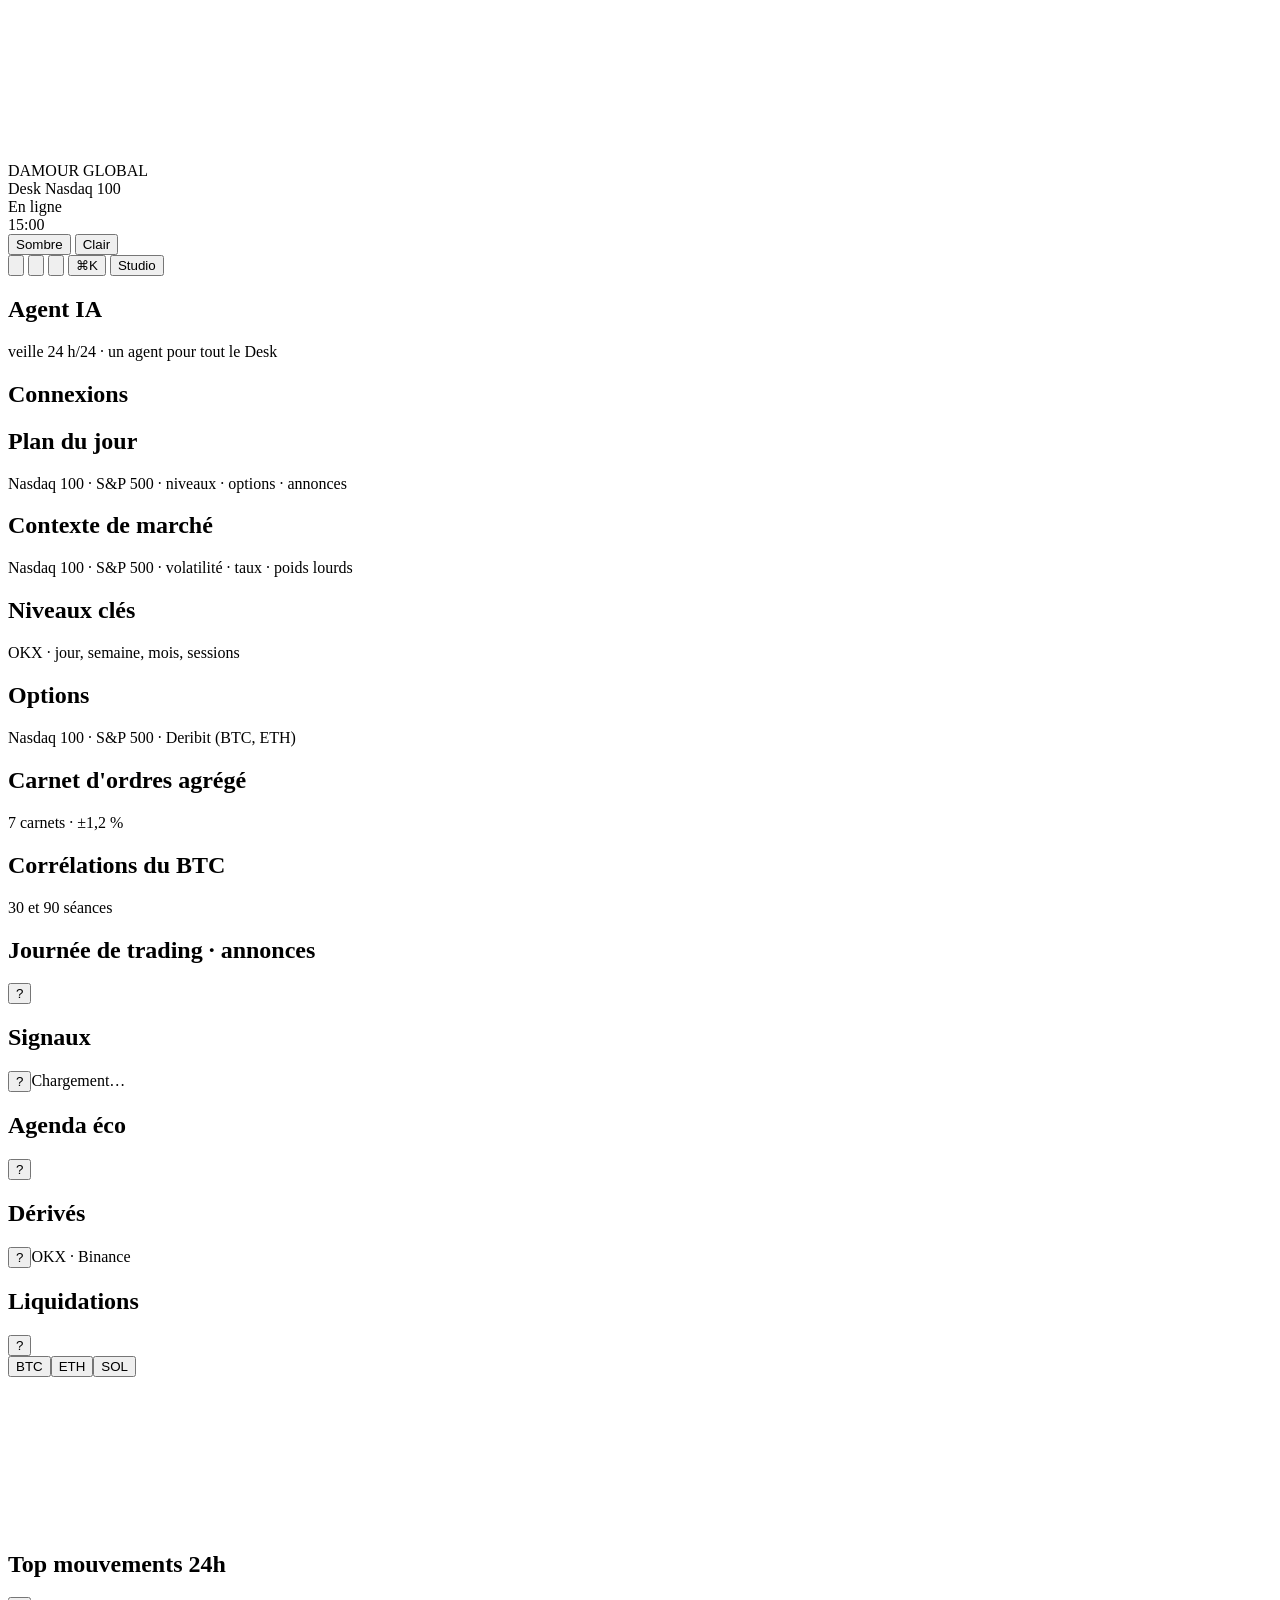
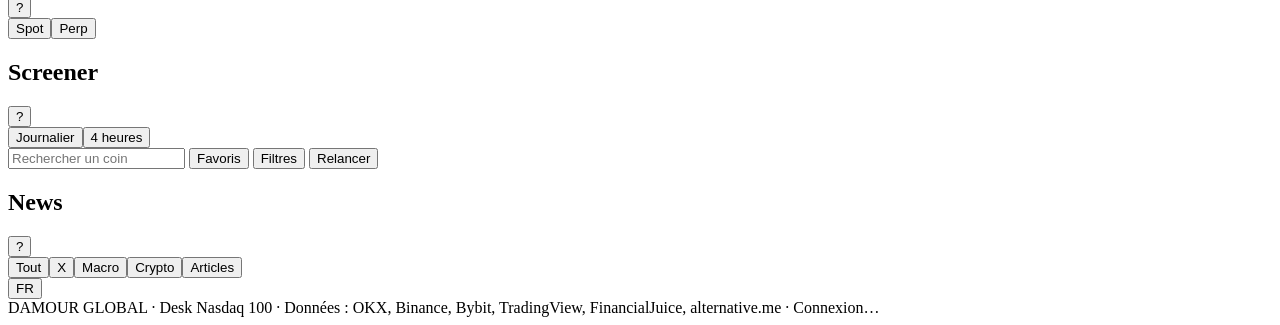
==== page.html @ a6fc5a19 "Plan du jour et Contexte de marché : choix Nasdaq 100 / S&P 500 Co-Authored-By: Claude Sonnet 5.5 <n" ====
<!doctype html>
<html lang="fr">
<head>
<meta charset="utf-8">
<meta name="viewport" content="width=device-width,initial-scale=1,viewport-fit=cover">
<title>DAMOUR GLOBAL · Desk Nasdaq 100</title>
<meta name="description" content="Desk de trading des futures Nasdaq 100 : plan du jour, niveaux clés, options, contexte de marché et news en direct.">
<meta property="og:type" content="website">
<meta property="og:site_name" content="DAMOUR GLOBAL">
<meta property="og:title" content="DAMOUR GLOBAL · Desk Nasdaq 100">
<meta property="og:description" content="Plan du jour, niveaux clés, options et contexte de marché pour le Nasdaq 100.">
<meta name="twitter:card" content="summary_large_image">
<meta name="twitter:title" content="DAMOUR GLOBAL · Desk Nasdaq 100">
<meta name="twitter:description" content="Plan du jour, niveaux clés, options et contexte de marché pour le Nasdaq 100.">
<!--@public--><script>window.CK_PUBLIC=1;</script><!--/@public-->
<link rel="preconnect" href="https://fonts.googleapis.com">
<link rel="preconnect" href="https://fonts.gstatic.com" crossorigin>
<link href="https://fonts.googleapis.com/css2?family=Bricolage+Grotesque:opsz,wght@12..96,500;12..96,600;12..96,700&family=Barlow+Condensed:wght@500;600;700&family=Barlow:wght@400;500;600;700;800&family=JetBrains+Mono:wght@400;500;600&display=swap" rel="stylesheet">
<script id="cockpit-config">
/*@@CONFIG@@*/
</script>
<script>
/* Applique le thème avant l'affichage (évite un flash) */
(function(){try{var c=window.COCKPIT_CONFIG||{},k="cockpit:"+(c.id||"damour")+":",t=localStorage.getItem(k+"theme")||c.theme||"dark";if(t!=="light")t="dark";document.documentElement.setAttribute("data-theme",t);}catch(e){document.documentElement.setAttribute("data-theme","dark");}})();
</script>
<style>
/*@@CSS@@*/
</style>
<script>
/*@@JS@@*/
</script>
</head>
<body>
<canvas id="bg3d" aria-hidden="true"></canvas><div class="shade" aria-hidden="true"></div>

<header class="top">
  <div class="brand">
    <span class="mark" id="brandMark" aria-hidden="true"></span>
    <div class="bt">
      <div class="bname" id="bName">DAMOUR GLOBAL</div>
      <div class="bsub" id="bSub">Desk Nasdaq 100</div>
    </div>
  </div>
  <div class="island" id="island" aria-live="polite">
    <div class="isl-norm"><span class="isl-live" aria-hidden="true"></span><span id="islText">En ligne</span></div>
    <div class="isl-alert"><span class="isl-lbl" id="islLbl"></span><span class="isl-cd" id="islCd">15:00</span></div>
  </div>
  <div class="actions">
    <div class="themes" role="group" aria-label="Affichage">
      <button type="button" data-theme-set="dark">Sombre</button>
      <button type="button" data-theme-set="light">Clair</button>
    </div>
    <button type="button" class="btn icon" id="btnLayout" title="Déplacer et redimensionner les blocs" aria-label="Disposition"><svg viewBox="0 0 24 24"><rect x="3.5" y="3.5" width="7" height="9" rx="2"/><rect x="13.5" y="3.5" width="7" height="5" rx="2"/><rect x="13.5" y="11.5" width="7" height="9" rx="2"/><rect x="3.5" y="15.5" width="7" height="5" rx="2"/></svg></button>
    <button type="button" class="btn icon" id="btnAlerts" title="Alertes" aria-label="Alertes"><svg viewBox="0 0 24 24"><path d="M6 16V11a6 6 0 1 1 12 0v5l1.5 2h-15L6 16Z"/><path d="M10 20a2 2 0 0 0 4 0"/></svg><span class="badge" id="alertCount" hidden></span></button>
    <button type="button" class="btn icon" id="btnCalc" title="Calculateur de position" aria-label="Calculateur de position"><svg viewBox="0 0 24 24"><rect x="5" y="3" width="14" height="18" rx="2.5"/><path d="M8.5 7.5h7M8.5 12h1M12 12h1M15.5 12h0M8.5 16h1M12 16h1M15.5 16h0"/></svg></button>
    <button type="button" class="btn icon kbd" id="btnPalette" title="Commandes (Ctrl+K)" aria-label="Commandes">⌘K</button>
    <button type="button" class="btn primary" id="btnStudio">Studio</button>
  </div>
</header>

<div class="strip" id="strip" aria-label="Prix en direct"></div>
<nav class="doors" id="doors" role="tablist" aria-label="Espaces du desk"></nav>

<main class="grid" id="grid">

  <section class="mod" data-mod="veille">
    <header class="mhd"><span class="mno"></span><h2>Agent IA</h2><span class="meta">veille 24 h/24 · un agent pour tout le Desk</span></header>
    <div class="card"><div class="vl" id="veille"></div></div>
  </section>

  <section class="mod" data-mod="net">
    <header class="mhd"><span class="mno"></span><h2>Connexions</h2><span class="meta" id="netMeta"></span></header>
    <div class="card net-card" id="net"></div>
  </section>

  <section class="mod" data-mod="plan">
    <header class="mhd"><span class="mno"></span><h2>Plan du jour</h2><span class="meta">Nasdaq 100 · S&amp;P 500 · niveaux · options · annonces</span></header>
    <div class="card"><div class="lv plan" id="plan"></div></div>
  </section>

  <section class="mod" data-mod="ctx">
    <header class="mhd"><span class="mno"></span><h2>Contexte de marché</h2><span class="meta">Nasdaq 100 · S&amp;P 500 · volatilité · taux · poids lourds</span></header>
    <div class="card"><div class="ctx" id="ctx"></div></div>
  </section>

  <section class="mod" data-mod="levels">
    <header class="mhd"><span class="mno"></span><h2>Niveaux clés</h2><span class="meta">OKX · jour, semaine, mois, sessions</span></header>
    <div class="card"><div class="lv" id="levels"></div></div>
  </section>

  <section class="mod" data-mod="opts">
    <header class="mhd"><span class="mno"></span><h2>Options</h2><span class="meta">Nasdaq 100 · S&amp;P 500 · Deribit (BTC, ETH)</span></header>
    <div class="card"><div class="op" id="opts"></div></div>
  </section>

  <section class="mod" data-mod="book">
    <header class="mhd"><span class="mno"></span><h2>Carnet d'ordres agrégé</h2><span class="meta">7 carnets · ±1,2 %</span></header>
    <div class="card"><div class="bk" id="book"></div></div>
  </section>

  <section class="mod" data-mod="corr">
    <header class="mhd"><span class="mno"></span><h2>Corrélations du BTC</h2><span class="meta">30 et 90 séances</span></header>
    <div class="card"><div class="cr" id="corr"></div></div>
  </section>

  <section class="mod" data-mod="day">
    <header class="mhd"><span class="mno"></span><h2>Journée de trading · annonces</h2><button type="button" class="help" data-help="day" aria-label="Explication">?</button><span class="meta" id="dayMeta"></span></header>
    <div class="helpbox" data-helpbox="day" hidden></div>
    <div class="card day-card">
      <div class="day-alert" id="dayAlert" hidden><span class="da-lbl" id="daLbl"></span><span class="da-cd" id="daCd">15:00</span></div>
      <div class="day-wrap"><div class="day" id="day"></div><aside class="dside" id="daySide" aria-live="polite"></aside></div>
      <div class="day-info" id="dayInfo"></div>
    </div>
  </section>

  <section class="mod" data-mod="map">
    <header class="mhd"><span class="mno"></span><h2>Signaux</h2><button type="button" class="help" data-help="map" aria-label="Explication">?</button><span class="meta" id="mapMeta">Chargement…</span></header>
    <div class="helpbox" data-helpbox="map" hidden></div>
    <div class="card map-card">
      <div class="sig-list" id="sigList"></div>
      <aside class="map-detail" id="mapDetail" aria-live="polite"></aside>
    </div>
  </section>

  <section class="mod" data-mod="events">
    <header class="mhd"><span class="mno"></span><h2>Agenda éco</h2><button type="button" class="help" data-help="events" aria-label="Explication">?</button><span class="meta" id="calMeta"></span></header>
    <div class="helpbox" data-helpbox="events" hidden></div>
    <div class="card">
      <div class="next" id="nextEvent"></div>
      <div class="cal" id="cal"></div>
    </div>
  </section>

  <section class="mod" data-mod="deriv">
    <header class="mhd"><span class="mno"></span><h2>Dérivés</h2><button type="button" class="help" data-help="deriv" aria-label="Explication">?</button><span class="meta">OKX · Binance</span></header>
    <div class="helpbox" data-helpbox="deriv" hidden></div>
    <div class="card"><div class="deriv" id="deriv"></div></div>
  </section>

  <section class="mod" data-mod="liq">
    <header class="mhd"><span class="mno"></span><h2>Liquidations</h2><button type="button" class="help" data-help="liq" aria-label="Explication">?</button>
      <div class="seg" id="liqSym" role="group" aria-label="Actif"><button type="button" data-s="BTC">BTC</button><button type="button" data-s="ETH">ETH</button><button type="button" data-s="SOL">SOL</button></div>
    </header>
    <div class="helpbox" data-helpbox="liq" hidden></div>
    <div class="card liq-card">
      <div class="liq-head" id="liqHead"></div>
      <div class="liqmap" id="liqMap"><canvas id="liqCanvas"></canvas><div class="liqtip" id="liqTip" hidden></div></div>
      <div class="liq-legend" id="liqLegend"></div>
      <div class="liq-live">
        <div class="liqsum" id="liqSum"></div>
        <div class="feed" id="liqFeed"></div>
      </div>
    </div>
  </section>

  <section class="mod" data-mod="movers">
    <header class="mhd"><span class="mno"></span><h2>Top mouvements 24h</h2><button type="button" class="help" data-help="movers" aria-label="Explication">?</button>
      <div class="seg" id="moversSeg" role="group" aria-label="Marché"><button type="button" data-m="spot">Spot</button><button type="button" data-m="perp">Perp</button></div>
    </header>
    <div class="helpbox" data-helpbox="movers" hidden></div>
    <div class="card"><div class="movers" id="movers"></div></div>
  </section>

  <section class="mod" data-mod="screener">
    <header class="mhd"><span class="mno"></span><h2>Screener</h2><button type="button" class="help" data-help="screener" aria-label="Explication">?</button><span class="meta" id="scanMeta"></span></header>
    <div class="helpbox" data-helpbox="screener" hidden></div>
    <div class="card">
      <div class="sc-presets" id="presets" role="group" aria-label="Préréglages"></div>
      <div class="sc-desc" id="scDesc"></div>
      <div class="sc-bar">
        <div class="seg" id="scTf" role="group" aria-label="Unité de temps"><button type="button" data-tf="1D">Journalier</button><button type="button" data-tf="4H">4 heures</button></div>
        <input type="search" id="scanSearch" placeholder="Rechercher un coin" autocomplete="off">
        <button type="button" class="btn sm" id="favOnly" aria-pressed="false">Favoris</button>
        <button type="button" class="btn sm" id="scFilters" aria-pressed="false">Filtres</button>
        <button type="button" class="btn sm" id="scanRun">Relancer</button>
      </div>
      <div class="sc-builder" id="scBuilder" hidden></div>
      <div class="sc-progress" id="scProg"><i></i></div>
      <div class="tablewrap">
        <table class="scan">
          <thead id="scanHead"></thead>
          <tbody id="scanBody"></tbody>
        </table>
      </div>
      <div class="empty" id="scanState" hidden></div>
    </div>
  </section>

  <section class="mod" data-mod="news">
    <header class="mhd"><span class="mno"></span><h2>News</h2><button type="button" class="help" data-help="news" aria-label="Explication">?</button>
      <div class="seg" id="newsSeg" role="group" aria-label="Flux"><button type="button" data-n="tout">Tout</button><button type="button" data-n="x">X</button><button type="button" data-n="macro">Macro</button><button type="button" data-n="crypto">Crypto</button><button type="button" data-n="articles">Articles</button></div>
      <button type="button" class="btn sm" id="newsLang" title="Traduire en français">FR</button>
    </header>
    <div class="helpbox" data-helpbox="news" hidden></div>
    <div class="card"><div class="news" id="news"></div></div>
  </section>

</main>

<div class="editbar" id="editBar" hidden>
  <span class="eb-tip">Glisse un bloc par son titre, redimensionne-le par le coin en bas à droite.</span>
  <div class="eb-add" id="layAdd"></div>
  <button type="button" class="btn sm" id="layReset">Disposition d'origine</button>
  <button type="button" class="btn sm primary" id="layDone">Terminer</button>
</div>

<footer class="foot">
  <span id="footBrand">DAMOUR GLOBAL · Desk Nasdaq 100</span>
  <span class="sep">·</span>
  <span>Données : OKX, Binance, Bybit, TradingView, FinancialJuice, alternative.me</span>
  <span class="sep">·</span>
  <span id="wsState">Connexion…</span>
</footer>

<!-- ========== Fenêtres ========== -->
<div class="ov" id="ovChart" hidden>
  <div class="modal wide" role="dialog" aria-modal="true" aria-labelledby="chartTitle">
    <div class="mh"><h3 id="chartTitle">Graphique</h3><a class="btn sm" id="chartLink" target="_blank" rel="noopener">Ouvrir sur TradingView</a><button type="button" class="x" data-close aria-label="Fermer">×</button></div>
    <div class="chartbox" id="chartBox"></div>
  </div>
</div>

<div class="ov" id="ovStudio" hidden>
  <div class="modal side" role="dialog" aria-modal="true" aria-labelledby="studioTitle">
    <div class="mh"><h3 id="studioTitle">Studio</h3><button type="button" class="x" data-close aria-label="Fermer">×</button></div>
    <div class="mb" id="studioBody"></div>
    <div class="mf">
      <button type="button" class="btn" id="stReset">Réinitialiser</button>
    </div>
  </div>
</div>


<div class="ov" id="ovAlerts" hidden>
  <div class="modal" role="dialog" aria-modal="true" aria-labelledby="alertsTitle">
    <div class="mh"><h3 id="alertsTitle">Alertes</h3><button type="button" class="x" data-close aria-label="Fermer">×</button></div>
    <div class="mb">
      <form class="aform" id="alertForm">
        <input id="alSym" placeholder="BTC" autocomplete="off" aria-label="Actif" required>
        <select id="alCond" aria-label="Condition"><option value="above">passe au-dessus de</option><option value="below">passe en dessous de</option></select>
        <input id="alPx" type="number" step="any" placeholder="Prix" aria-label="Prix" required>
        <button type="submit" class="btn primary">Ajouter</button>
      </form>
      <div class="err" id="alErr" hidden></div>
      <div class="alist" id="alList"></div>
      <label class="chk"><input type="checkbox" id="alRose"> M'alerter quand un indicateur de la carte change d'état</label>
      <p class="note">Les alertes sonnent tant que cet onglet reste ouvert (même en arrière-plan).</p>
    </div>
  </div>
</div>

<div class="ov" id="ovCalc" hidden>
  <div class="modal" role="dialog" aria-modal="true" aria-labelledby="calcTitle">
    <div class="mh"><h3 id="calcTitle">Calculateur de position</h3><button type="button" class="x" data-close aria-label="Fermer">×</button></div>
    <div class="mb calc">
      <label>Capital ($)<input id="cCap" type="number" step="any" value="1000"></label>
      <label>Risque par trade (%)<input id="cRisk" type="number" step="any" value="1"></label>
      <label>Entrée<input id="cIn" type="number" step="any" placeholder="86000"></label>
      <label>Stop<input id="cSl" type="number" step="any" placeholder="84500"></label>
      <label>Objectif (optionnel)<input id="cTp" type="number" step="any" placeholder="90500"></label>
      <div class="cout" id="cOut"></div>
    </div>
  </div>
</div>

<div class="ov pal" id="ovPalette" hidden>
  <div class="modal palette" role="dialog" aria-modal="true" aria-label="Commandes">
    <input id="palIn" placeholder="Tape une commande ou un coin (ex. SOL)" autocomplete="off">
    <div class="pallist" id="palList" role="listbox"></div>
  </div>
</div>

<div class="toasts" id="toasts" aria-live="polite"></div>

<script id="cockpit-boot">window.Cockpit&&window.Cockpit.boot();</script>
</body>
</html>
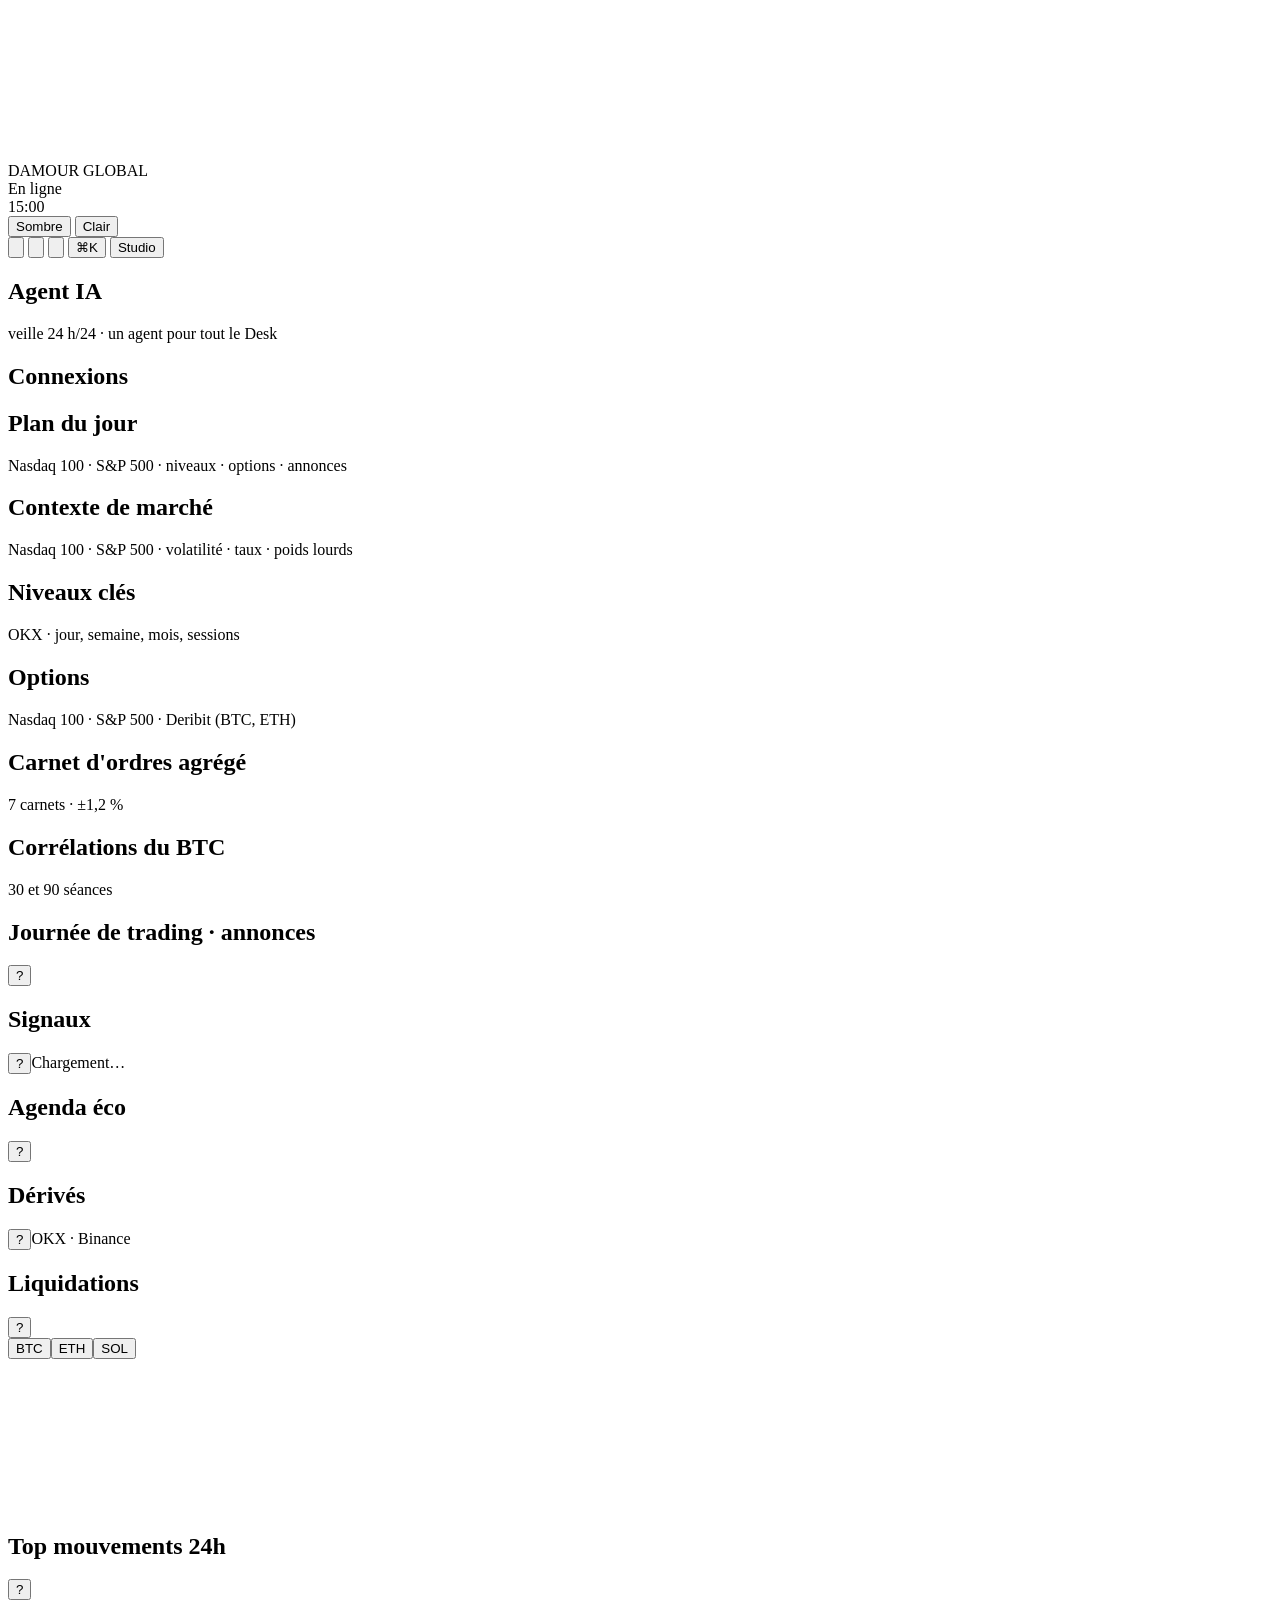
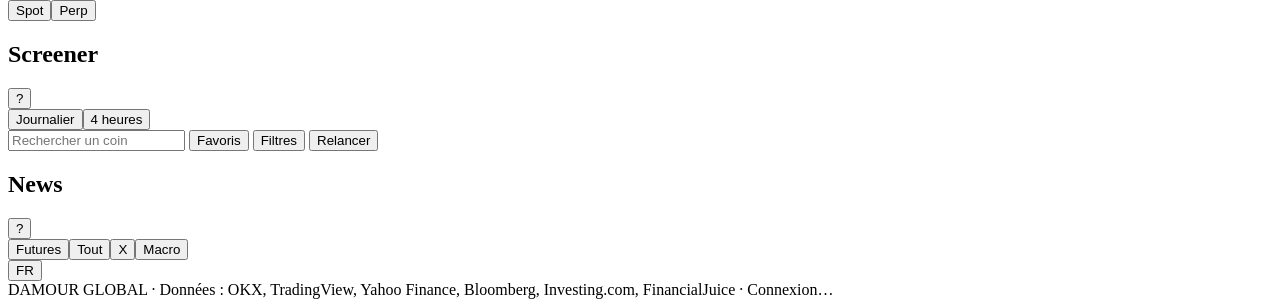
==== commit ac92f315: "Plan Futures, taux 5 ans, sous-titre retiré, news futures (Bloomberg, Investing, Trading Economics, " ====
--- a/page.html
+++ b/page.html
@@ -3,7 +3,7 @@
 <head>
 <meta charset="utf-8">
 <meta name="viewport" content="width=device-width,initial-scale=1,viewport-fit=cover">
-<title>DAMOUR GLOBAL · Desk Nasdaq 100</title>
+<title>DAMOUR GLOBAL</title>
 <meta name="description" content="Desk de trading des futures Nasdaq 100 : plan du jour, niveaux clés, options, contexte de marché et news en direct.">
 <meta property="og:type" content="website">
 <meta property="og:site_name" content="DAMOUR GLOBAL">
@@ -38,7 +38,7 @@
     <span class="mark" id="brandMark" aria-hidden="true"></span>
     <div class="bt">
       <div class="bname" id="bName">DAMOUR GLOBAL</div>
-      <div class="bsub" id="bSub">Desk Nasdaq 100</div>
+      <div class="bsub" id="bSub"></div>
     </div>
   </div>
   <div class="island" id="island" aria-live="polite">
@@ -188,7 +188,7 @@
 
   <section class="mod" data-mod="news">
     <header class="mhd"><span class="mno"></span><h2>News</h2><button type="button" class="help" data-help="news" aria-label="Explication">?</button>
-      <div class="seg" id="newsSeg" role="group" aria-label="Flux"><button type="button" data-n="tout">Tout</button><button type="button" data-n="x">X</button><button type="button" data-n="macro">Macro</button><button type="button" data-n="crypto">Crypto</button><button type="button" data-n="articles">Articles</button></div>
+      <div class="seg" id="newsSeg" role="group" aria-label="Flux"><button type="button" data-n="futures">Futures</button><button type="button" data-n="tout">Tout</button><button type="button" data-n="x">X</button><button type="button" data-n="macro">Macro</button></div>
       <button type="button" class="btn sm" id="newsLang" title="Traduire en français">FR</button>
     </header>
     <div class="helpbox" data-helpbox="news" hidden></div>
@@ -205,9 +205,9 @@
 </div>
 
 <footer class="foot">
-  <span id="footBrand">DAMOUR GLOBAL · Desk Nasdaq 100</span>
+  <span id="footBrand">DAMOUR GLOBAL</span>
   <span class="sep">·</span>
-  <span>Données : OKX, Binance, Bybit, TradingView, FinancialJuice, alternative.me</span>
+  <span>Données : OKX, TradingView, Yahoo Finance, Bloomberg, Investing.com, FinancialJuice</span>
   <span class="sep">·</span>
   <span id="wsState">Connexion…</span>
 </footer>
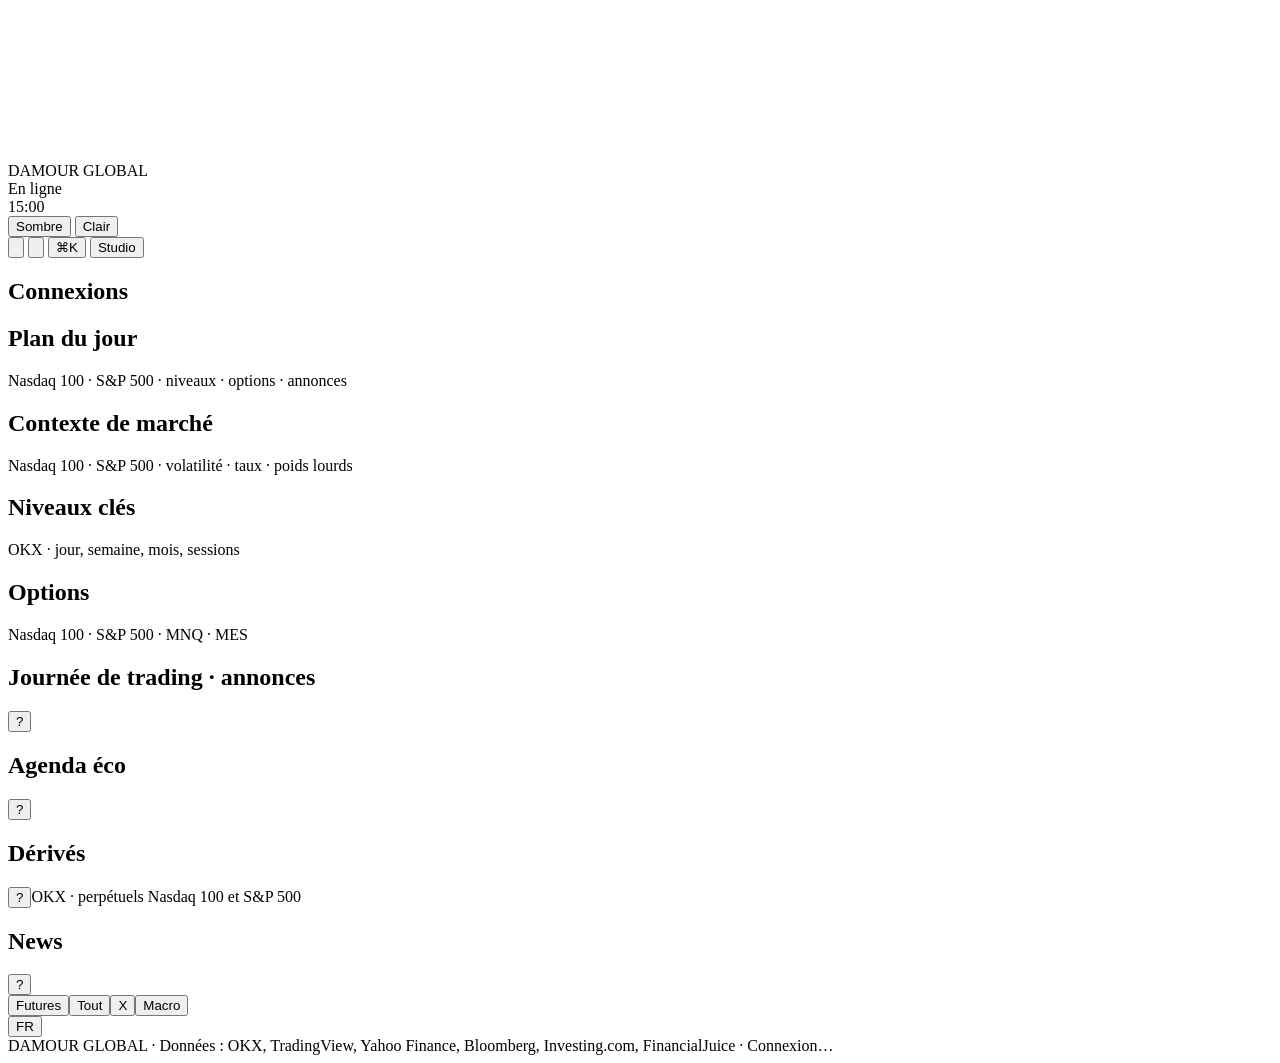
==== commit 9d7d0172: "Prix réels MNQ/MES (robot Yahoo), calculateur en contrats, en-tête Nasdaq puis S&P 500, suppression " ====
--- a/page.html
+++ b/page.html
@@ -9,6 +9,14 @@
 <meta property="og:site_name" content="DAMOUR GLOBAL">
 <meta property="og:title" content="DAMOUR GLOBAL · Desk Nasdaq 100">
 <meta property="og:description" content="Plan du jour, niveaux clés, options et contexte de marché pour le Nasdaq 100.">
+<link rel="manifest" href="manifest.webmanifest">
+<meta name="theme-color" content="#0E1014">
+<link rel="icon" type="image/png" href="icon-192.png">
+<link rel="apple-touch-icon" href="apple-touch-icon.png">
+<meta name="apple-mobile-web-app-capable" content="yes">
+<meta name="mobile-web-app-capable" content="yes">
+<meta name="apple-mobile-web-app-title" content="DAMOUR">
+<meta name="apple-mobile-web-app-status-bar-style" content="black-translucent">
 <meta name="twitter:card" content="summary_large_image">
 <meta name="twitter:title" content="DAMOUR GLOBAL · Desk Nasdaq 100">
 <meta name="twitter:description" content="Plan du jour, niveaux clés, options et contexte de marché pour le Nasdaq 100.">
@@ -51,7 +59,6 @@
       <button type="button" data-theme-set="light">Clair</button>
     </div>
     <button type="button" class="btn icon" id="btnLayout" title="Déplacer et redimensionner les blocs" aria-label="Disposition"><svg viewBox="0 0 24 24"><rect x="3.5" y="3.5" width="7" height="9" rx="2"/><rect x="13.5" y="3.5" width="7" height="5" rx="2"/><rect x="13.5" y="11.5" width="7" height="9" rx="2"/><rect x="3.5" y="15.5" width="7" height="5" rx="2"/></svg></button>
-    <button type="button" class="btn icon" id="btnAlerts" title="Alertes" aria-label="Alertes"><svg viewBox="0 0 24 24"><path d="M6 16V11a6 6 0 1 1 12 0v5l1.5 2h-15L6 16Z"/><path d="M10 20a2 2 0 0 0 4 0"/></svg><span class="badge" id="alertCount" hidden></span></button>
     <button type="button" class="btn icon" id="btnCalc" title="Calculateur de position" aria-label="Calculateur de position"><svg viewBox="0 0 24 24"><rect x="5" y="3" width="14" height="18" rx="2.5"/><path d="M8.5 7.5h7M8.5 12h1M12 12h1M15.5 12h0M8.5 16h1M12 16h1M15.5 16h0"/></svg></button>
     <button type="button" class="btn icon kbd" id="btnPalette" title="Commandes (Ctrl+K)" aria-label="Commandes">⌘K</button>
     <button type="button" class="btn primary" id="btnStudio">Studio</button>
@@ -63,10 +70,6 @@
 
 <main class="grid" id="grid">
 
-  <section class="mod" data-mod="veille">
-    <header class="mhd"><span class="mno"></span><h2>Agent IA</h2><span class="meta">veille 24 h/24 · un agent pour tout le Desk</span></header>
-    <div class="card"><div class="vl" id="veille"></div></div>
-  </section>
 
   <section class="mod" data-mod="net">
     <header class="mhd"><span class="mno"></span><h2>Connexions</h2><span class="meta" id="netMeta"></span></header>
@@ -89,19 +92,11 @@
   </section>
 
   <section class="mod" data-mod="opts">
-    <header class="mhd"><span class="mno"></span><h2>Options</h2><span class="meta">Nasdaq 100 · S&amp;P 500 · Deribit (BTC, ETH)</span></header>
+    <header class="mhd"><span class="mno"></span><h2>Options</h2><span class="meta">Nasdaq 100 · S&amp;P 500 · MNQ · MES</span></header>
     <div class="card"><div class="op" id="opts"></div></div>
   </section>
 
-  <section class="mod" data-mod="book">
-    <header class="mhd"><span class="mno"></span><h2>Carnet d'ordres agrégé</h2><span class="meta">7 carnets · ±1,2 %</span></header>
-    <div class="card"><div class="bk" id="book"></div></div>
-  </section>
-
-  <section class="mod" data-mod="corr">
-    <header class="mhd"><span class="mno"></span><h2>Corrélations du BTC</h2><span class="meta">30 et 90 séances</span></header>
-    <div class="card"><div class="cr" id="corr"></div></div>
-  </section>
+
 
   <section class="mod" data-mod="day">
     <header class="mhd"><span class="mno"></span><h2>Journée de trading · annonces</h2><button type="button" class="help" data-help="day" aria-label="Explication">?</button><span class="meta" id="dayMeta"></span></header>
@@ -113,14 +108,6 @@
     </div>
   </section>
 
-  <section class="mod" data-mod="map">
-    <header class="mhd"><span class="mno"></span><h2>Signaux</h2><button type="button" class="help" data-help="map" aria-label="Explication">?</button><span class="meta" id="mapMeta">Chargement…</span></header>
-    <div class="helpbox" data-helpbox="map" hidden></div>
-    <div class="card map-card">
-      <div class="sig-list" id="sigList"></div>
-      <aside class="map-detail" id="mapDetail" aria-live="polite"></aside>
-    </div>
-  </section>
 
   <section class="mod" data-mod="events">
     <header class="mhd"><span class="mno"></span><h2>Agenda éco</h2><button type="button" class="help" data-help="events" aria-label="Explication">?</button><span class="meta" id="calMeta"></span></header>
@@ -132,59 +119,13 @@
   </section>
 
   <section class="mod" data-mod="deriv">
-    <header class="mhd"><span class="mno"></span><h2>Dérivés</h2><button type="button" class="help" data-help="deriv" aria-label="Explication">?</button><span class="meta">OKX · Binance</span></header>
+    <header class="mhd"><span class="mno"></span><h2>Dérivés</h2><button type="button" class="help" data-help="deriv" aria-label="Explication">?</button><span class="meta">OKX · perpétuels Nasdaq 100 et S&amp;P 500</span></header>
     <div class="helpbox" data-helpbox="deriv" hidden></div>
     <div class="card"><div class="deriv" id="deriv"></div></div>
   </section>
 
-  <section class="mod" data-mod="liq">
-    <header class="mhd"><span class="mno"></span><h2>Liquidations</h2><button type="button" class="help" data-help="liq" aria-label="Explication">?</button>
-      <div class="seg" id="liqSym" role="group" aria-label="Actif"><button type="button" data-s="BTC">BTC</button><button type="button" data-s="ETH">ETH</button><button type="button" data-s="SOL">SOL</button></div>
-    </header>
-    <div class="helpbox" data-helpbox="liq" hidden></div>
-    <div class="card liq-card">
-      <div class="liq-head" id="liqHead"></div>
-      <div class="liqmap" id="liqMap"><canvas id="liqCanvas"></canvas><div class="liqtip" id="liqTip" hidden></div></div>
-      <div class="liq-legend" id="liqLegend"></div>
-      <div class="liq-live">
-        <div class="liqsum" id="liqSum"></div>
-        <div class="feed" id="liqFeed"></div>
-      </div>
-    </div>
-  </section>
-
-  <section class="mod" data-mod="movers">
-    <header class="mhd"><span class="mno"></span><h2>Top mouvements 24h</h2><button type="button" class="help" data-help="movers" aria-label="Explication">?</button>
-      <div class="seg" id="moversSeg" role="group" aria-label="Marché"><button type="button" data-m="spot">Spot</button><button type="button" data-m="perp">Perp</button></div>
-    </header>
-    <div class="helpbox" data-helpbox="movers" hidden></div>
-    <div class="card"><div class="movers" id="movers"></div></div>
-  </section>
-
-  <section class="mod" data-mod="screener">
-    <header class="mhd"><span class="mno"></span><h2>Screener</h2><button type="button" class="help" data-help="screener" aria-label="Explication">?</button><span class="meta" id="scanMeta"></span></header>
-    <div class="helpbox" data-helpbox="screener" hidden></div>
-    <div class="card">
-      <div class="sc-presets" id="presets" role="group" aria-label="Préréglages"></div>
-      <div class="sc-desc" id="scDesc"></div>
-      <div class="sc-bar">
-        <div class="seg" id="scTf" role="group" aria-label="Unité de temps"><button type="button" data-tf="1D">Journalier</button><button type="button" data-tf="4H">4 heures</button></div>
-        <input type="search" id="scanSearch" placeholder="Rechercher un coin" autocomplete="off">
-        <button type="button" class="btn sm" id="favOnly" aria-pressed="false">Favoris</button>
-        <button type="button" class="btn sm" id="scFilters" aria-pressed="false">Filtres</button>
-        <button type="button" class="btn sm" id="scanRun">Relancer</button>
-      </div>
-      <div class="sc-builder" id="scBuilder" hidden></div>
-      <div class="sc-progress" id="scProg"><i></i></div>
-      <div class="tablewrap">
-        <table class="scan">
-          <thead id="scanHead"></thead>
-          <tbody id="scanBody"></tbody>
-        </table>
-      </div>
-      <div class="empty" id="scanState" hidden></div>
-    </div>
-  </section>
+
+
 
   <section class="mod" data-mod="news">
     <header class="mhd"><span class="mno"></span><h2>News</h2><button type="button" class="help" data-help="news" aria-label="Explication">?</button>
@@ -231,33 +172,16 @@
 </div>
 
 
-<div class="ov" id="ovAlerts" hidden>
-  <div class="modal" role="dialog" aria-modal="true" aria-labelledby="alertsTitle">
-    <div class="mh"><h3 id="alertsTitle">Alertes</h3><button type="button" class="x" data-close aria-label="Fermer">×</button></div>
-    <div class="mb">
-      <form class="aform" id="alertForm">
-        <input id="alSym" placeholder="BTC" autocomplete="off" aria-label="Actif" required>
-        <select id="alCond" aria-label="Condition"><option value="above">passe au-dessus de</option><option value="below">passe en dessous de</option></select>
-        <input id="alPx" type="number" step="any" placeholder="Prix" aria-label="Prix" required>
-        <button type="submit" class="btn primary">Ajouter</button>
-      </form>
-      <div class="err" id="alErr" hidden></div>
-      <div class="alist" id="alList"></div>
-      <label class="chk"><input type="checkbox" id="alRose"> M'alerter quand un indicateur de la carte change d'état</label>
-      <p class="note">Les alertes sonnent tant que cet onglet reste ouvert (même en arrière-plan).</p>
-    </div>
-  </div>
-</div>
-
 <div class="ov" id="ovCalc" hidden>
   <div class="modal" role="dialog" aria-modal="true" aria-labelledby="calcTitle">
     <div class="mh"><h3 id="calcTitle">Calculateur de position</h3><button type="button" class="x" data-close aria-label="Fermer">×</button></div>
     <div class="mb calc">
-      <label>Capital ($)<input id="cCap" type="number" step="any" value="1000"></label>
+      <label>Contrat<select id="cCt"><option value="2">MNQ · 2 $ / point</option><option value="5">MES · 5 $ / point</option><option value="20">NQ · 20 $ / point</option><option value="50">ES · 50 $ / point</option></select></label>
+      <label>Capital ($)<input id="cCap" type="number" step="any" value="10000"></label>
       <label>Risque par trade (%)<input id="cRisk" type="number" step="any" value="1"></label>
-      <label>Entrée<input id="cIn" type="number" step="any" placeholder="86000"></label>
-      <label>Stop<input id="cSl" type="number" step="any" placeholder="84500"></label>
-      <label>Objectif (optionnel)<input id="cTp" type="number" step="any" placeholder="90500"></label>
+      <label>Entrée<input id="cIn" type="number" step="any" placeholder="26000"></label>
+      <label>Stop<input id="cSl" type="number" step="any" placeholder="25950"></label>
+      <label>Objectif (optionnel)<input id="cTp" type="number" step="any" placeholder="26150"></label>
       <div class="cout" id="cOut"></div>
     </div>
   </div>
@@ -265,7 +189,7 @@
 
 <div class="ov pal" id="ovPalette" hidden>
   <div class="modal palette" role="dialog" aria-modal="true" aria-label="Commandes">
-    <input id="palIn" placeholder="Tape une commande ou un coin (ex. SOL)" autocomplete="off">
+    <input id="palIn" placeholder="Tape une commande" autocomplete="off">
     <div class="pallist" id="palList" role="listbox"></div>
   </div>
 </div>
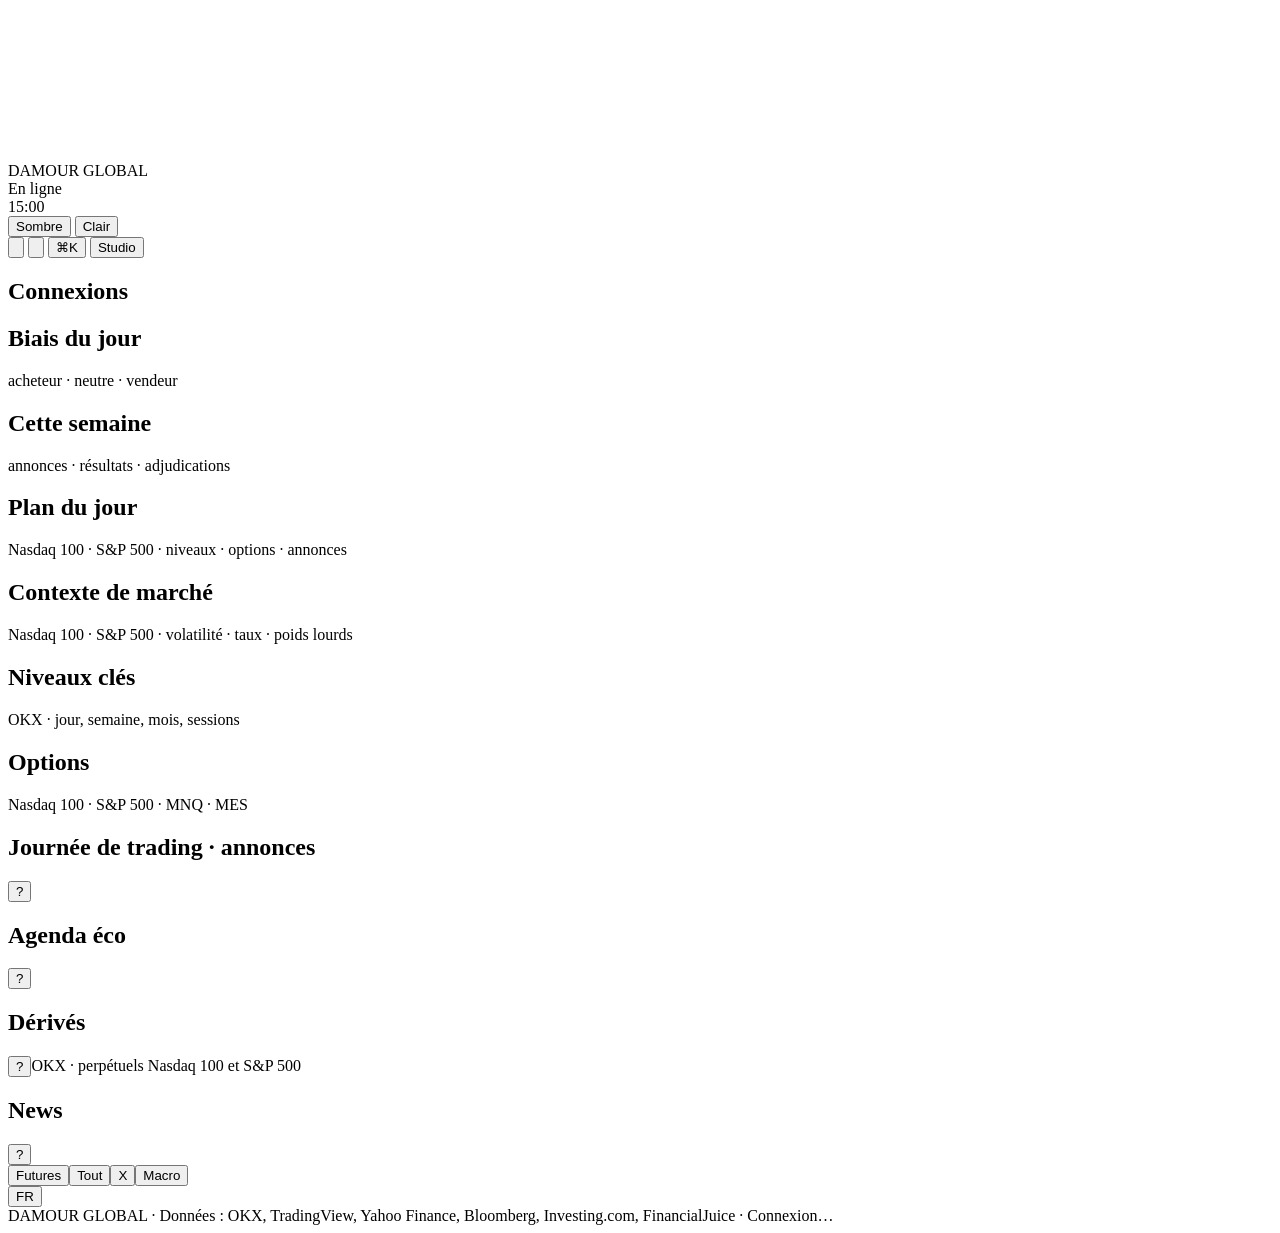
==== commit 16b9b6da: "Contexte en cartes colorées, Biais du jour, Journée « Cette semaine » Co-Authored-By: Claude Sonnet " ====
--- a/page.html
+++ b/page.html
@@ -76,6 +76,16 @@
     <div class="card net-card" id="net"></div>
   </section>
 
+  <section class="mod" data-mod="bias">
+    <header class="mhd"><span class="mno"></span><h2>Biais du jour</h2><span class="meta">acheteur · neutre · vendeur</span></header>
+    <div class="card"><div class="bias" id="bias"></div></div>
+  </section>
+
+  <section class="mod" data-mod="week">
+    <header class="mhd"><span class="mno"></span><h2>Cette semaine</h2><span class="meta">annonces · résultats · adjudications</span></header>
+    <div class="card"><div class="week" id="week"></div></div>
+  </section>
+
   <section class="mod" data-mod="plan">
     <header class="mhd"><span class="mno"></span><h2>Plan du jour</h2><span class="meta">Nasdaq 100 · S&amp;P 500 · niveaux · options · annonces</span></header>
     <div class="card"><div class="lv plan" id="plan"></div></div>
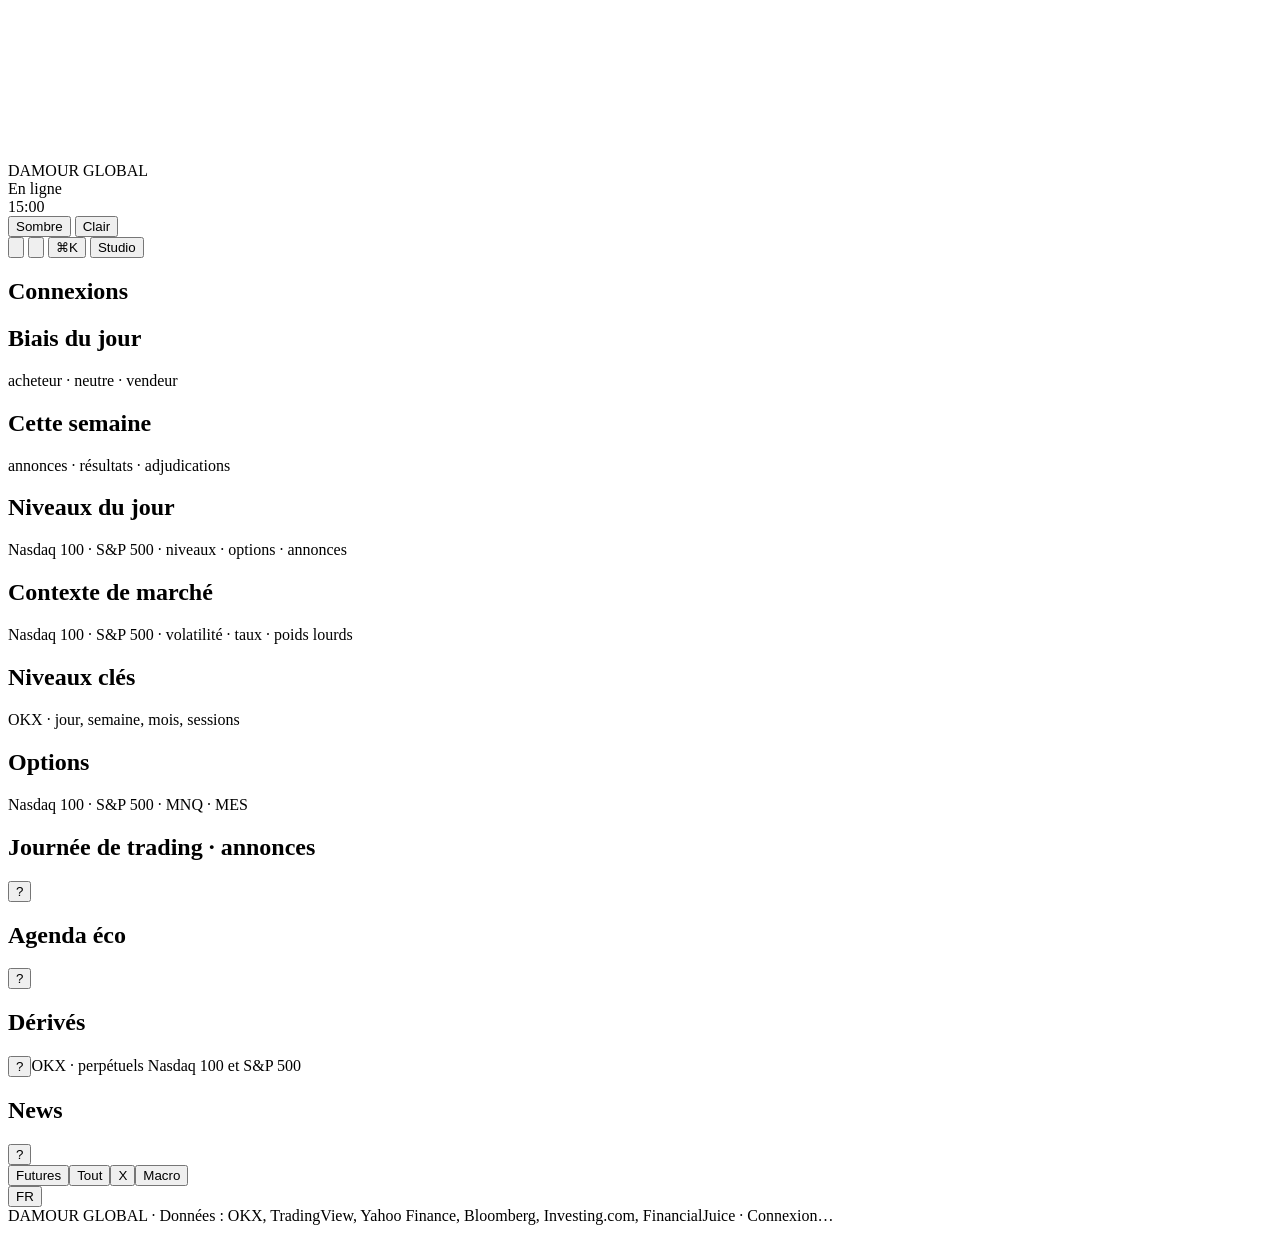
==== commit 9f91f8dd: "Niveaux du jour, agenda éco détaillé (étoiles, actuel/prévision/précédent, bulle), résultats élargis" ====
--- a/page.html
+++ b/page.html
@@ -87,7 +87,7 @@
   </section>
 
   <section class="mod" data-mod="plan">
-    <header class="mhd"><span class="mno"></span><h2>Plan du jour</h2><span class="meta">Nasdaq 100 · S&amp;P 500 · niveaux · options · annonces</span></header>
+    <header class="mhd"><span class="mno"></span><h2>Niveaux du jour</h2><span class="meta">Nasdaq 100 · S&amp;P 500 · niveaux · options · annonces</span></header>
     <div class="card"><div class="lv plan" id="plan"></div></div>
   </section>
 
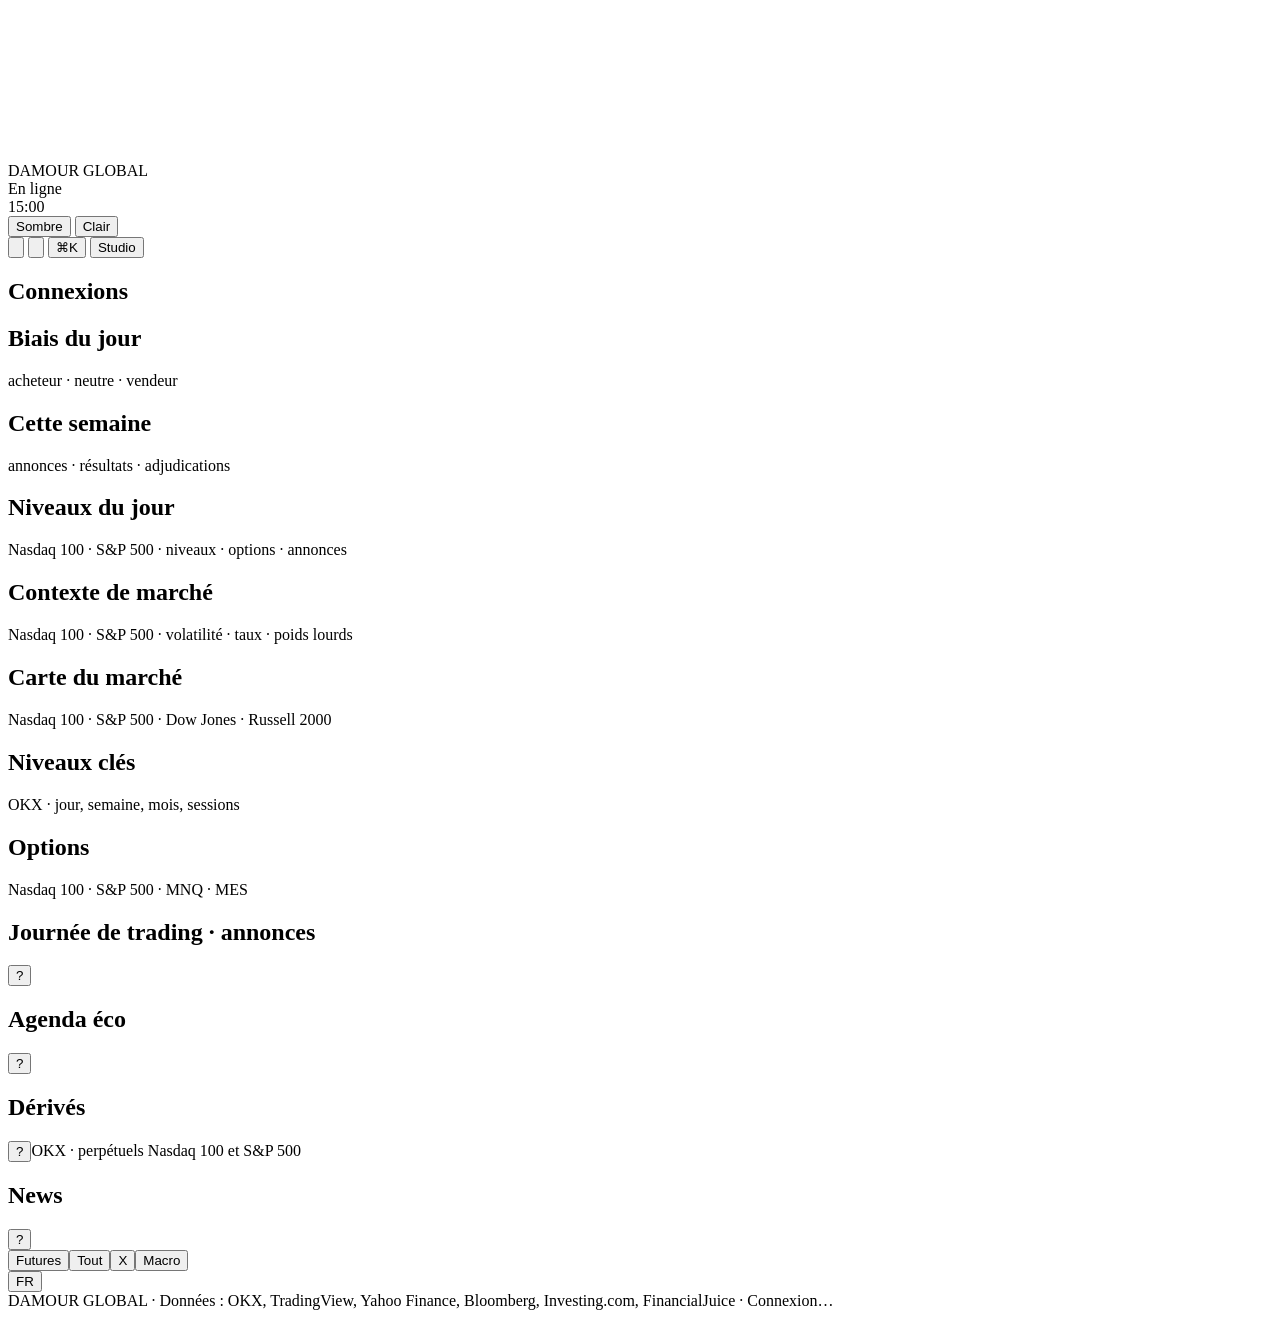
==== commit c0fe74b5: "Carte du marché façon Finviz (Nasdaq 100, S&P 500, Dow 30, Russell 2000) Co-Authored-By: Claude Sonn" ====
--- a/page.html
+++ b/page.html
@@ -96,6 +96,11 @@
     <div class="card"><div class="ctx" id="ctx"></div></div>
   </section>
 
+  <section class="mod" data-mod="hmap">
+    <header class="mhd"><span class="mno"></span><h2>Carte du marché</h2><span class="meta">Nasdaq 100 · S&amp;P 500 · Dow Jones · Russell 2000</span></header>
+    <div class="card"><div class="hmap" id="hmap"></div></div>
+  </section>
+
   <section class="mod" data-mod="levels">
     <header class="mhd"><span class="mno"></span><h2>Niveaux clés</h2><span class="meta">OKX · jour, semaine, mois, sessions</span></header>
     <div class="card"><div class="lv" id="levels"></div></div>
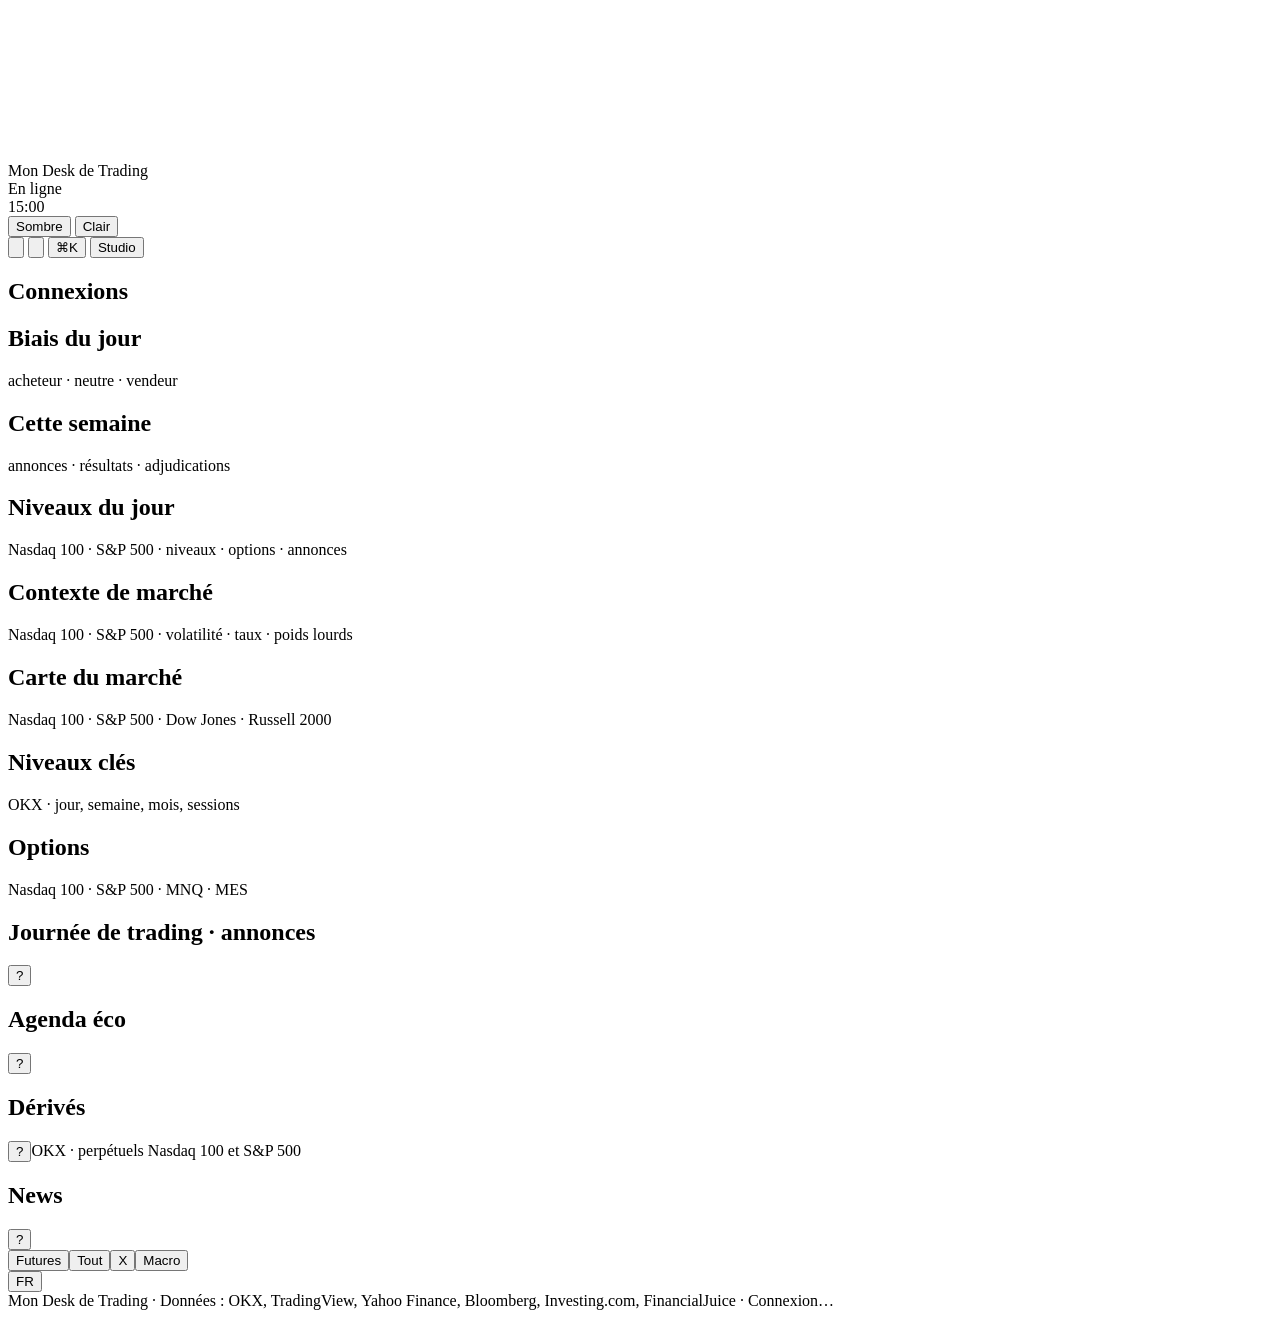
==== commit 3956d5fe: "Nouveau logo (D orange aux bougies) et nouveau nom : Mon Desk de Trading Co-Authored-By: Claude Opus" ====
--- a/page.html
+++ b/page.html
@@ -3,11 +3,11 @@
 <head>
 <meta charset="utf-8">
 <meta name="viewport" content="width=device-width,initial-scale=1,viewport-fit=cover">
-<title>DAMOUR GLOBAL</title>
+<title>Mon Desk de Trading</title>
 <meta name="description" content="Desk de trading des futures Nasdaq 100 : plan du jour, niveaux clés, options, contexte de marché et news en direct.">
 <meta property="og:type" content="website">
-<meta property="og:site_name" content="DAMOUR GLOBAL">
-<meta property="og:title" content="DAMOUR GLOBAL · Desk Nasdaq 100">
+<meta property="og:site_name" content="Mon Desk de Trading">
+<meta property="og:title" content="Mon Desk de Trading · Nasdaq 100">
 <meta property="og:description" content="Plan du jour, niveaux clés, options et contexte de marché pour le Nasdaq 100.">
 <link rel="manifest" href="manifest.webmanifest">
 <meta name="theme-color" content="#0E1014">
@@ -15,10 +15,10 @@
 <link rel="apple-touch-icon" href="apple-touch-icon.png">
 <meta name="apple-mobile-web-app-capable" content="yes">
 <meta name="mobile-web-app-capable" content="yes">
-<meta name="apple-mobile-web-app-title" content="DAMOUR">
+<meta name="apple-mobile-web-app-title" content="Mon Desk">
 <meta name="apple-mobile-web-app-status-bar-style" content="black-translucent">
 <meta name="twitter:card" content="summary_large_image">
-<meta name="twitter:title" content="DAMOUR GLOBAL · Desk Nasdaq 100">
+<meta name="twitter:title" content="Mon Desk de Trading · Nasdaq 100">
 <meta name="twitter:description" content="Plan du jour, niveaux clés, options et contexte de marché pour le Nasdaq 100.">
 <!--@public--><script>window.CK_PUBLIC=1;</script><!--/@public-->
 <link rel="preconnect" href="https://fonts.googleapis.com">
@@ -45,7 +45,7 @@
   <div class="brand">
     <span class="mark" id="brandMark" aria-hidden="true"></span>
     <div class="bt">
-      <div class="bname" id="bName">DAMOUR GLOBAL</div>
+      <div class="bname" id="bName">Mon Desk de Trading</div>
       <div class="bsub" id="bSub"></div>
     </div>
   </div>
@@ -161,7 +161,7 @@
 </div>
 
 <footer class="foot">
-  <span id="footBrand">DAMOUR GLOBAL</span>
+  <span id="footBrand">Mon Desk de Trading</span>
   <span class="sep">·</span>
   <span>Données : OKX, TradingView, Yahoo Finance, Bloomberg, Investing.com, FinancialJuice</span>
   <span class="sep">·</span>
